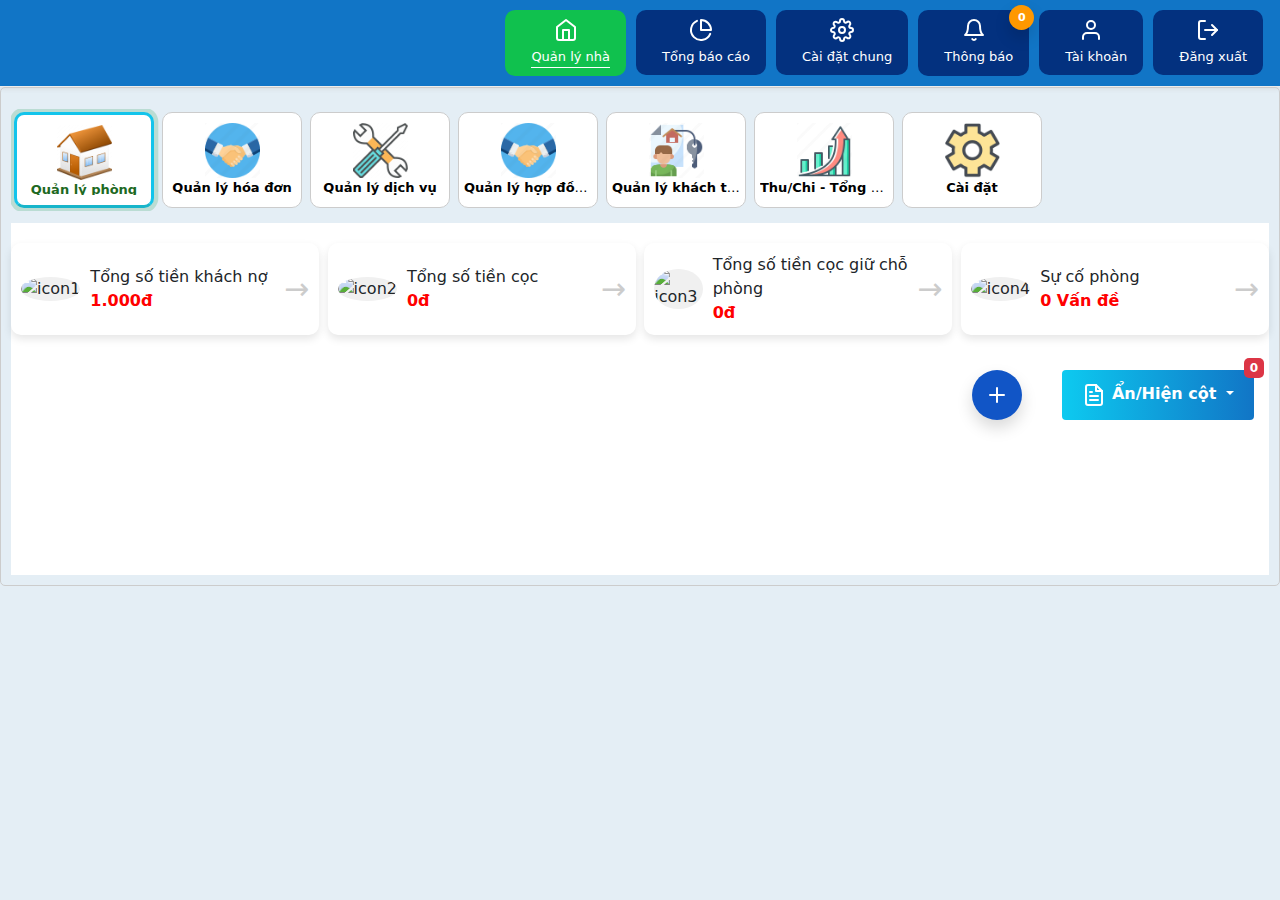
==== src/html/index.html @ 8d10f672 "Commit đầu tiên" ====
<!DOCTYPE html>
<html lang="vi" prefix="og: http://ogp.me/ns# fb: http://ogp.me/ns/fb#">

<head>
    <meta charset="utf-8">
    <meta name="geo.region" content="vi">
    <meta name="language" content="vi">
    <meta name="viewport" content="width=device-width, initial-scale=1">

    <title>IT MOTEL - Quản lý phòng trọ</title>
    <meta name="keywords"
        content="Phần mềm nhà trọ, phần mềm phòng trọ, phần mềm quản lý nhà trọ, phần mềm quản lý nhà trọ, quản lý nhà trọ, quản lý trọ, quản lý phòng trọ">
    <meta name="description"
        content="Phần mềm quản lý nhà  trọ trên điện thoại, máy tính, máy tính bảng, iPad hỗ trợ chủ nhà quản lý nhà trọ, phòng trọ, ký túc xá  dễ dàng và tiện lợi mọi lúc mọi nơi, tiết kiệm thời gian và công sức">

    <meta name="robots" content="noindex, nofollow" />
    <meta name="googlebot" content="noindex, nofollow">
    <meta name="csrf-token" content="bk10DWcJwXC3QxRwzbHMMKJC6b4cPlEzMPXAQK73">

    <!-- <meta name="author" content="LOZIDO - Quản lý nhà cho thuê">
    <meta name="copyright" content="LOZIDO - Quản lý nhà cho thuê - Platform Quan ly nha tro, phong tro"> -->
    <meta name="abstract" content="Phần mềm quản lý nhà trọ, phòng trọ, ký túc xá, chung cư tốt nhất hiện nay">



    <!-- <script src="jquery.min.js"></script>
    <script src="jquery-ui-1.8.13.min.js"></script> -->
    <script src="../js/feather.min.js"></script>
    <!-- <script src="sweetalert2@11"></script>
    <script src="popper.min.js"></script>
    <script src="bootstrap.min.js"></script> -->
    <link href="https://unpkg.com/tabulator-tables@6.3.0/dist/css/tabulator.min.css" rel="stylesheet">
    <script type="text/javascript" src="https://unpkg.com/tabulator-tables@6.3.0/dist/js/tabulator.min.js"></script>
    <link rel="stylesheet" href="https://cdnjs.cloudflare.com/ajax/libs/font-awesome/5.15.4/css/all.min.css">
    <!-- cài đặt token CSRF cho các yêu cầu AJAX-->
    <!-- <script type="text/javascript">
        $.ajaxSetup({
            headers: {
                'X-CSRF-TOKEN': $('meta[name="csrf-token"]').attr('content')
            }
        });
        var __current_block = JSON.parse(JSON.stringify({ "id": 6863, "name": "HH", "name_full": "Nh\u00e0 tr\u1ecd HH", "user_id": 8100, "category": 0, "category_name": "Nh\u00e0 tr\u1ecd", "category_name_short": "Nh\u00e0 tr\u1ecd", "room_type": "room", "room_type_name": "ph\u00f2ng", "type": "floor", "room_total": 5, "count_floor": 1, "area": 15, "room_amount": 1300000, "ele_amount": 0, "water_amount": 0, "price_items_cache": [{ "id": 22609, "name": "Ti\u1ec1n \u0111i\u1ec7n", "type": "constant", "unit": "kwh", "price": 1700, "rooms": [{ "id": 99491, "name": "Ph\u00f2ng 1", "sort": null, "value": 99491, "status": "is_empty", "group_id": null, "priority": null, "circle_day": null, "room_amount": null, "status_text": "\u0110ang tr\u1ed1ng", "circle_month": null, "active_status": "pending_create_bill", "priority_text": "Kh\u00f4ng x\u00e1c \u0111\u1ecbnh", "customer_count": null, "active_status_text": "Ch\u1edd k\u1ef3 thu t\u1edbi" }, { "id": 99492, "name": "Ph\u00f2ng 2", "sort": null, "value": 99492, "status": "is_empty", "group_id": null, "priority": null, "circle_day": null, "room_amount": null, "status_text": "\u0110ang tr\u1ed1ng", "circle_month": null, "active_status": "pending_create_bill", "priority_text": "Kh\u00f4ng x\u00e1c \u0111\u1ecbnh", "customer_count": null, "active_status_text": "Ch\u1edd k\u1ef3 thu t\u1edbi" }, { "id": 99493, "name": "Ph\u00f2ng 3", "sort": null, "value": 99493, "status": "is_empty", "group_id": null, "priority": null, "circle_day": null, "room_amount": null, "status_text": "\u0110ang tr\u1ed1ng", "circle_month": null, "active_status": "pending_create_bill", "priority_text": "Kh\u00f4ng x\u00e1c \u0111\u1ecbnh", "customer_count": null, "active_status_text": "Ch\u1edd k\u1ef3 thu t\u1edbi" }, { "id": 99494, "name": "Ph\u00f2ng 4", "sort": null, "value": 99494, "status": "is_empty", "group_id": null, "priority": null, "circle_day": null, "room_amount": null, "status_text": "\u0110ang tr\u1ed1ng", "circle_month": null, "active_status": "pending_create_bill", "priority_text": "Kh\u00f4ng x\u00e1c \u0111\u1ecbnh", "customer_count": null, "active_status_text": "Ch\u1edd k\u1ef3 thu t\u1edbi" }, { "id": 99495, "name": "Ph\u00f2ng 5", "sort": null, "value": 99495, "status": "is_empty", "group_id": null, "priority": null, "circle_day": null, "room_amount": null, "status_text": "\u0110ang tr\u1ed1ng", "circle_month": null, "active_status": "pending_create_bill", "priority_text": "Kh\u00f4ng x\u00e1c \u0111\u1ecbnh", "customer_count": null, "active_status_text": "Ch\u1edd k\u1ef3 thu t\u1edbi" }], "value": null, "frames": [], "status": "is_active", "history": null, "user_id": 8100, "block_id": 6863, "category": "ele", "type_text": "Theo gi\u00e1 tr\u1ecb c\u1ed1 \u0111\u1ecbnh", "unit_text": "KWh", "is_default": 1, "status_text": "\u0110ang s\u1eed d\u1ee5ng", "subtraction": 1 }, { "id": 22610, "name": "Ti\u1ec1n n\u01b0\u1edbc", "type": "constant", "unit": "khoi", "price": 18000, "rooms": [{ "id": 99491, "name": "Ph\u00f2ng 1", "sort": null, "value": 99491, "status": "is_empty", "group_id": null, "priority": null, "circle_day": null, "room_amount": null, "status_text": "\u0110ang tr\u1ed1ng", "circle_month": null, "active_status": "pending_create_bill", "priority_text": "Kh\u00f4ng x\u00e1c \u0111\u1ecbnh", "customer_count": null, "active_status_text": "Ch\u1edd k\u1ef3 thu t\u1edbi" }, { "id": 99492, "name": "Ph\u00f2ng 2", "sort": null, "value": 99492, "status": "is_empty", "group_id": null, "priority": null, "circle_day": null, "room_amount": null, "status_text": "\u0110ang tr\u1ed1ng", "circle_month": null, "active_status": "pending_create_bill", "priority_text": "Kh\u00f4ng x\u00e1c \u0111\u1ecbnh", "customer_count": null, "active_status_text": "Ch\u1edd k\u1ef3 thu t\u1edbi" }, { "id": 99493, "name": "Ph\u00f2ng 3", "sort": null, "value": 99493, "status": "is_empty", "group_id": null, "priority": null, "circle_day": null, "room_amount": null, "status_text": "\u0110ang tr\u1ed1ng", "circle_month": null, "active_status": "pending_create_bill", "priority_text": "Kh\u00f4ng x\u00e1c \u0111\u1ecbnh", "customer_count": null, "active_status_text": "Ch\u1edd k\u1ef3 thu t\u1edbi" }, { "id": 99494, "name": "Ph\u00f2ng 4", "sort": null, "value": 99494, "status": "is_empty", "group_id": null, "priority": null, "circle_day": null, "room_amount": null, "status_text": "\u0110ang tr\u1ed1ng", "circle_month": null, "active_status": "pending_create_bill", "priority_text": "Kh\u00f4ng x\u00e1c \u0111\u1ecbnh", "customer_count": null, "active_status_text": "Ch\u1edd k\u1ef3 thu t\u1edbi" }, { "id": 99495, "name": "Ph\u00f2ng 5", "sort": null, "value": 99495, "status": "is_empty", "group_id": null, "priority": null, "circle_day": null, "room_amount": null, "status_text": "\u0110ang tr\u1ed1ng", "circle_month": null, "active_status": "pending_create_bill", "priority_text": "Kh\u00f4ng x\u00e1c \u0111\u1ecbnh", "customer_count": null, "active_status_text": "Ch\u1edd k\u1ef3 thu t\u1edbi" }], "value": null, "frames": [], "status": "is_active", "history": null, "user_id": 8100, "block_id": 6863, "category": "water", "type_text": "Theo gi\u00e1 tr\u1ecb c\u1ed1 \u0111\u1ecbnh", "unit_text": "Kh\u1ed1i", "is_default": 1, "status_text": "\u0110ang s\u1eed d\u1ee5ng", "subtraction": 1 }], "circle_order": 1, "deadline_bill": 30, "bill_setting": { "note": { "content": null }, "enable_qr": 1, "payment_default": "cash", "show_circle_day": 0, "single_send_zalo": 0, "template_bill_zalo": 1, "enable_rounding_money": 1, "extract_receipt_expense": 0 }, "app_renter_setting": { "allow_update_car": 1, "default_password": 123456789, "allow_close_clock": 0, "auto_create_account": 0, "allow_ticket_contract": 1, "allow_update_customer": 1 }, "room_group": [{ "id": 1, "name": "T\u1ea7ng tr\u1ec7t", "index": 0, "label": "T\u1ea7ng tr\u1ec7t", "value": 1 }], "max_member": 1, "open_door": null, "close_door": null, "rule": null, "extension": null, "data_log": { "menu_label": { "pay_bill": 0, "room_list": "0\/5", "new_session": 5, "deposit_request": 5, "terminate_contract": 0 } }, "setting": { "car_function": 1, "post_function": 1, "agent_function": 1, "asset_function": 1, "price_item_ele": 3, "price_item_wifi": 0, "price_item_trash": 0, "price_item_water": 3, "task_job_function": 1, "send_sms_when_create_bill": 1, "contract_document_function": 0 }, "province_id": 79, "district_id": 762, "ward_id": 27097, "address_component": { "address": "123 nguy\u1ec5n duy trinh, B\u00ecnh Tr\u01b0ng \u0110\u00f4ng, Th\u00e0nh Ph\u1ed1 Th\u1ee7 \u0110\u1ee9c, Th\u00e0nh ph\u1ed1 H\u1ed3 Ch\u00ed Minh", "ward_id": "27097", "position": { "latitude": "10.7829132", "longitude": "106.6961898" }, "district_id": "762", "province_id": "79", "address_detail": "123 nguy\u1ec5n duy trinh" }, "address": "123 nguy\u1ec5n duy trinh, B\u00ecnh Tr\u01b0ng \u0110\u00f4ng, Th\u00e0nh Ph\u1ed1 Th\u1ee7 \u0110\u1ee9c, Th\u00e0nh ph\u1ed1 H\u1ed3 Ch\u00ed Minh", "latitude": 10.7829132, "longitude": 106.6961898, "auto_create_room": 1, "post_ids": [] }));

        var __permission_block = JSON.parse(JSON.stringify(null));

        let user = JSON.parse(JSON.stringify({ "staff": false, "free": false, "trial": true, "fee": false }));

    </script> -->
    <!--chứa thông tin người dùng hiện tại-->
    <!--liên kết với các tệp css-->
    <!--href: đường dẫn tới tệp CSS; rel: xác định mối quan hệ giữa tài liệu hiện tại và tệp lk-->
    <!--crossorigin: chỉ định chính xác chia sẻ tài nguyên giữa các nguồn gốc-->
    <link href="../css/bootstrap.min.css" rel="stylesheet" crossorigin="anonymous">
    <link href="../css/common.css" rel="stylesheet">
    <link href="../css/block.css" rel="stylesheet">
    <link href="../css/room-management.css" rel="stylesheet">

</head>

<body>
    <!--loading-->

    <!--Header-->

    <header>
        <div class="header-sticky">
            <nav class="navbar navbar-expand-lg navbar-light">
                <div class="container-fluid">
                    <button class="navbar-toggler" type="button" data-bs-toggle="collapse"
                        data-bs-target="#lozido-main-menu" aria-controls="lozido-main-menu" aria-expanded="false"
                        aria-label="Toggle navigation">
                        <span class="navbar-toggler-icon"> </span>
                    </button>
                    <nav class="collapse navbar-collapse lozido-main-menu">
                        <ul class="navbar-nav main-menu-left  me-auto mb-2 mb-lg-0">
                        </ul>

                        <ul class="topbar-items main-menu-right navbar-nav">
                            <li class="nav-item menu-item active">
                                <a href=index.html class="nav-link ">
                                    <i data-feather="home"></i>
                                    <span style="margin-top: 5px" class="text">Quản lý nhà</span>
                                </a>
                            </li>
                            <li class="nav-item menu-item ">
                                <a href="./tong-bao-cao.html" class="nav-link ">
                                    <i data-feather="pie-chart"></i>
                                    <span style="margin-top: 5px" class="text">Tổng báo cáo</span>
                                </a>

                            </li>

                            <li class="nav-item menu-item ">
                                <a href="./cai-dat-chung.html" class="nav-link ">
                                    <i data-feather="settings"></i>
                                    <span style="margin-top: 5px" class="text">Cài đặt chung</span>
                                </a>
                            </li>

                            <li class="nav-item btn-group menu-item ">
                                <a href="javascript:;" class="nav-link" data-bs-toggle="dropdown" aria-expanded="false">
                                    <span class="count-notification badge">0</span>
                                    <i data-feather="bell"></i>
                                    <span style="margin-top: 5px" class="text">Thông báo</span>
                                </a>
                                <ul class="dropdown-menu notication-dropdown dropdown-menu-lg-end">
                                    <div class="text-center" style="padding: 20px">
                                        <img style="margin: auto" src="loading.jpg" alt="Đang tải..." width="50px" />
                                        <div>
                                            <i class="loading_text" style="font-size: 13px; margin-top: -10px;">Đang tải
                                                thông báo...</i>
                                        </div>
                                    </div>
                                </ul>
                            </li>

                            <li class="nav-item menu-item ">
                                <a href="./tai-khoan.html" class="nav-link ">
                                    <i data-feather="user"></i>
                                    <span style="margin-top: 5px" class="text">Tài khoản</span>
                                </a>
                            </li>
                            <li class="nav-item menu-item ">
                                <a href="/dang-xuat" class="nav-link ">
                                    <i data-feather="log-out"></i>
                                    <span style="margin-top: 5px" class="text">Đăng xuất</span>
                                </a>
                            </li>
                        </ul>
                    </nav>
                </div>
            </nav>
        </div>

    </header>

    <!--endHeader-->

    <div class="scrollable">
        <!--thanh ba-->
        <div style="min-height: 125px;display: flex;padding: 0px 10px 0px 0px;">
            <!--Thanh ba chính-->
            <div class="col-md-10" style="align-items: center; justify-content: space-between; display: flex;">
                <div class=" scrollable-content-container"
                    style="position: relative; align-items: center; justify-content: space-between; display: flex;overflow: hidden;">
                    <!-- <div style="display: flex; flex-wrap: nowrap; overflow-x: auto; position: relative;"
                        class="scrollable-content"> -->
                    <a href="index.html" class="item-menu active">
                        <div class="icon text-center">
                            <img width=55px src = "../assets/images/QL_Phong.png" />
                        </div>
                        <div class="key">
                            <span class="title"><b>Quản lý phòng</b></span>
                        </div>
                    </a>
                    <a href="./lap-phieu-thu.html" class="item-menu">
                        <div class="icon text-center">
                            <img width=55px src="../assets/images/QL_HD.webp" />
                        </div>
                        <div class="key">
                            <span class="title"><b>Quản lý hóa đơn</b></span>
                        </div>
                    </a>
                    <a href="./quan-ly-dich-vu.html" class="item-menu">
                        <div class="icon text-center">
                            <img width=55px src="../assets/images/QL_DV.webp" />
                        </div>
                        <div class="key">
                            <span class="title"><b>Quản lý dịch vụ</b></span>
                        </div>
                    </a>
                    <!-- <a href="./quan-ly-tai-san.html" class="item-menu">
                            <div class="icon text-center">
                                <img width=55px src="QL_TS.webp" />
                            </div>
                            <div class="key">
                                <span class="title"><b>Quản lý tài sản</b></span>
                            </div>
                        </a> -->
                    <a href="./quan-ly-hop-dong.html" class="item-menu">
                        <div class="icon text-center">
                            <img width=55px src="../assets/images/QL_HD.webp" />
                        </div>
                        <div class="key">
                            <span class="title"><b>Quản lý hợp đồng</b></span>
                        </div>
                    </a>
                    <a href="./quan-ly-khach-thue.html" class="item-menu">
                        <div class="icon text-center">
                            <img width=55px src="../assets/images/QL_KT.webp" />
                        </div>
                        <div class="key">
                            <span class="title"><b>Quản lý khách thuê</b></span>
                        </div>
                    </a>
                    <a href="./quan-ly-thu-chi.html" class="item-menu">
                        <div class="icon text-center">
                            <img width=55px src="../assets/images/QL_TC.webp" />
                        </div>
                        <div class="key">
                            <span class="title"><b>Thu/Chi - Tổng kết</b></span>
                        </div>
                    </a>
                    <a href="./cai-dat.html" class="item-menu">
                        <div class="icon text-center">
                            <img width=55px src="../assets/images/CD.webp" />
                        </div>
                        <div class="key">
                            <span class="title"><b>Cài đặt</b></span>
                        </div>
                    </a>
                </div>
            </div>
        </div>

        <div class="main-content">
            <div class="info-items">
                <div class="info-item">
                    <div class="icon-bottom"><img src="https://img.icons8.com/?size=100&id=2Sa1k4ZpFptq&format=png"
                            alt="icon1"></div>
                    <div class="text">
                        <p>Tổng số tiền khách nợ</p>
                        <p class="amount">1.000đ</p>
                    </div>
                    <div class="arrow">&rarr;</div>
                </div>

                <div class="info-item">
                    <div class="icon-bottom"><img src="https://img.icons8.com/?size=100&id=lxOi5Rk3GnMh&format=png"
                            alt="icon2"></div>
                    <div class="text">
                        <p>Tổng số tiền cọc</p>
                        <p class="amount">0đ</p>
                    </div>
                    <div class="arrow">&rarr;</div>
                </div>

                <div class="info-item">
                    <div class="icon-bottom"><img src="https://img.icons8.com/?size=100&id=VLkxUf20RHGE&format=png"
                            alt="icon3"></div>
                    <div class="text">
                        <p>Tổng số tiền cọc giữ chỗ phòng</p>
                        <p class="amount">0đ</p>
                    </div>
                    <div class="arrow">&rarr;</div>
                </div>

                <div class="info-item">
                    <div class="icon-bottom"><img src="https://img.icons8.com/?size=48&id=yjYAciFYtvzW&format=png"
                            alt="icon4"></div>
                    <div class="text">
                        <p>Sự cố phòng</p>
                        <p class="amount">0 Vấn đề</p>
                    </div>
                    <div class="arrow">&rarr;</div>
                </div>
            </div>

            <!--thanh nút và form thêm-->
            <div class="button-bar">
                <button id="openFormBtn" class="add-round">
                    <span data-bs-toggle="tooltip" data-bs-placement="left" title="Thêm phòng">
                        <i data-feather="plus"> </i>
                    </span>
                </button>
                <!-- Lớp phủ mờ -->
                <div id="overlay" class="overlay" onclick="closeForm()"></div>
                <div id="addRoomForm" class="form-popup">
                    <form class="form-container">
                        <span class="close-btn" onclick="closeForm()">&times;</span>
                        <h3>Thêm phòng</h3>

                        <!--Thông tin phòng-->
                        <label for="roomName">Tên phòng</label>
                        <input type="text" id="roomName" required>

                        <label for="floor">Tầng/dãy </label>
                        <select id="floor" required>
                            <option value="Tầng trệt">Tầng trệt</option>
                            <option value="Tầng một">Tầng một</option>
                        </select>

                        <label for="area">Diện tích</label>
                        <input type="number" id="area" required>

                        <label for="rentPrice">Gía thuê (đ)</label>
                        <input type="number" id="rentPrice" required>

                        <label for="roomType">Loại phòng</label>
                        <select id="roomType">
                            <option value="Phòng đơn">Phòng đơn</option>
                            <option value="Phòng đôi">Phòng đôi</option>
                            <option value="Phòng gia đình">Phòng gia đình</option>
                        </select>

                        <label for="desc">Mô tả</label>
                        <input type="text" id="des">

                        <button type="button" onclick="addRoom()">Thêm phòng</button>
                    </form>
                </div>
                <!--nút lọc-->
                <div class="d-flex" style="margin-left: 40px;">
                    <div class="dropdown">
                        <button style="height: 100%" class="btn btn-primary dropdown-toggle" type="button"
                            id="dropdownMenuButton" data-bs-toggle="dropdown" aria-expanded="false">
                            <i data-feather="file-text"> </i>
                            Ẩn/Hiện cột
                            <span id="count_exclude_column"
                                style="position: absolute;top: -12px;right: -10px;background-color: #dc3545;font-size: 12px;width: 20px;height: 20px;display: flex;align-items: center;justify-content: center;border-radius: 5px;color: #fff;">0</span>
                        </button>
                        <ul class="dropdown-menu" aria-labelledby="dropdownMenuButton" id="list-show-column">
                            <li>
                                <label class="dropdown-item">
                                    <input type="checkbox" checked class="form-check-input" name="group_id"
                                        value="group_id"> Tầng/ dãy
                                </label>
                            </li>
                            <li>
                                <label class="dropdown-item">
                                    <input type="checkbox" checked class="form-check-input"
                                        name="deposit_contract_amount" value="deposit_contract_amount"> Tiền cọc
                                </label>
                            </li>
                            <li>
                                <label class="dropdown-item">
                                    <input type="checkbox" checked class="form-check-input" name="debt_amount"
                                        value="debt_amount"> Tiền nợ
                                </label>
                            </li>
                            <li>
                                <label class="dropdown-item">
                                    <input type="checkbox" checked class="form-check-input" name="customers"
                                        value="customers"> Số người ở
                                </label>
                            </li>
                            <li>
                                <label class="dropdown-item">
                                    <input type="checkbox" checked class="form-check-input" name="circle_day"
                                        value="circle_day"> Ngày thuê
                                </label>
                            </li>
                            <li>
                                <label class="dropdown-item">
                                    <input type="checkbox" checked class="form-check-input" name="circle_month"
                                        value="circle_month"> Chu kỳ thu tiền
                                </label>
                            </li>
                            <li>
                                <label class="dropdown-item">
                                    <input type="checkbox" checked class="form-check-input" name="date_join"
                                        value="date_join"> Ngày vào ở
                                </label>
                            </li>
                            <li>
                                <label class="dropdown-item">
                                    <input type="checkbox" checked class="form-check-input" name="date_terminate"
                                        value="date_terminate"> Thời hạn hợp đồng
                                </label>
                            </li>
                        </ul>
                    </div>
                </div>
            </div>
            <div id="room-table"></div>
        </div>
    </div>
    <script>feather.replace();</script>
    <script src="../js/roomManagement.js"></script>
</body>

</html>
---- src/css/common.css ----
.pages {
  margin-top: 0;
}

html {
  scroll-behavior: smooth;
}

body {
  background-color: #e4eef5;
  font-size: 14px
}
.scrollable {
  max-height: 100vh; /* Đặt chiều cao cho vùng cuộn */
  overflow-y: auto; /* Cho phép cuộn dọc */
  border: 1px solid #ccc; /* Đường viền cho vùng cuộn */
  border-radius: 5px; /* Bo tròn các góc */
  padding: 10px; /* Padding bên trong vùng cuộn */
  /* background-color: #f9f9f9; Màu nền cho vùng cuộn */
}

@media only screen and (max-width: 768px) {
  body p {
    font-size: 1.2rem;
  }
}

a {
  text-decoration: none;
  color: #000000;
}

a:hover {
  color: #3c9e47;
}

.card-feature {
  background-color: #fff;
  margin-top: 15px;
  border-radius: 10px;
  box-shadow: 0 0.5rem 1rem rgba(0, 0, 0, 0.15) !important;
}

.item-feature {
  width: 100%;
  padding: 10px;
  border-radius: 10px;
  border: 1px solid rgba(34, 36, 38, 0.15);
}

.header-item {
  display: flex;
  align-items: center;
  justify-content: space-between;
}

.title-item {
  position: relative;
  padding-left: 15px;
  margin-top: 20px;
  display: inline-grid;
}
.title-has-icon {
  display: flex;
  align-items: center;
  margin-top: 8px;
}
.title-has-icon .icon {
  width: 40px;
  height: 40px;
  border-radius: 40px;
  display: flex;
  justify-content: center;
  align-items: center;
  background-color: #e4f3e5;
}
.title-item-small {
  position: relative;
  padding-left: 8px;
  margin-top: 10px;
  display: inline-grid;
}

.title-has-icon .title-item-small {
  margin-top: 0;
  margin-left: 7px;
}

.title-item .des,
.title-item-small .des {
  font-size: 14px;
  font-weight: normal;
  color: #444444;
}

.title-item::before,
.title-item-small::before {
  border-left: 4px solid #3c9e47;
  border-radius: 10px;
  position: absolute;
  left: 0px;
  top: 5px;
  content: "";
  bottom: 5px;
}

.guide-container {
  background-color: #2962ff;
  color: #fff;
  border-radius: 5px;
  padding: 10px;
}

.label-feature {
  width: 100%;
  border-radius: 5px;
  background-color: #8bc34a26;
  padding: 10px;
  border: 1px solid #88c0464f;
  position: relative;
  margin-top: 10px;
  display: inline-grid;
  border-left: 5px solid #88c046a6;
}

.item-feature.active {
  background-color: #15a05c;
  color: #fff;
}

.text-flow {
  display: -webkit-box;
  -webkit-box-orient: vertical;
  -moz-box-orient: vertical;
  -ms-box-orient: vertical;
  box-orient: vertical;
  -webkit-line-clamp: 3;
  -moz-line-clamp: 3;
  -ms-line-clamp: 3;
  line-clamp: 3;
  overflow: hidden;
}

.modal-footer--sticky {
  position: sticky;
  bottom: 0;
  background-color: inherit;
  z-index: 1055;
  border-bottom-right-radius: calc(0.3rem - 1px);
  border-bottom-left-radius: calc(0.3rem - 1px);
}
.input-group .form-floating .form-control {
  border-top-right-radius: 0;
  border-bottom-right-radius: 0;
}

.form-switch {
  padding-left: 2.5em;
  align-items: center;
}

.form-switch .form-check-input {
  width: 3em;
  height: 1.5em;
  margin-right: 10px;
  align-self: center;
}

.form-floating > .form-control:required ~ label::after {
  position: absolute;
  content: "*";
  color: red;
  right: 3px;
  font-weight: bold;
}

.form-floating > .form-control:focus ~ label::after,
.form-floating > .form-control:not(:placeholder-shown) ~ label::after,
.form-floating > .form-select ~ label::after {
  transform: scale(1.25);
  opacity: 1;
}

.form-check-label {
  display: inherit;
  flex: 1;
}

.form-check-label:first-letter {
  text-transform: capitalize;
}

.form-check-input {
  width: 1.3em;
  height: 1.3em;
  margin-right: 10px;
}

.form-check-input.is-valid ~ .form-check-label,
.was-validated .form-check-input:valid ~ .form-check-label {
  color: inherit;
}

.modal-content {
  border: 0;
}

.form-floating > label {
  color: #71767a;
}

/* Button */
.btn.btn-primary {
  border: 0px solid #1175c6;
  padding: 7px 20px;
  font-weight: bold;
  background-color: #1175c6;
  color: white;
  background-image: linear-gradient(to right, #0dcaf0, #1175c6);
  position: relative;
}

.btn-white {
  font-weight: bold;
  background-color: #fff;
  color: #000;
  border: 1px solid #ebeced;
  padding: 7px 20px;
}

.btn-round {
  width: 50px;
  height: 50px;
  cursor: pointer;
  border-radius: 100%;
  background-color: #eee;
  align-items: center;
  display: inherit;
  text-align: center;
  justify-content: center;
  margin-right: 10px;
  color: #000;
  align-items: center;
  display: flex;
  text-align: center;
  justify-content: center;
}

.btn-delete {
  background-color: #ee3a4e;
  color: #fff;
}

.add-round {
  background-color: #1155c6;
  width: 50px;
  border: 0;
  height: 50px;
  border-radius: 25px;
  display: flex;
  text-align: center;
  align-items: center;
  justify-content: center;
  color: #fff;
  box-shadow: 0 0.5rem 1rem rgba(0, 0, 0, 0.15) !important;
  cursor: pointer;
}

.loz-alert {
  display: flex;
  border: 1px solid #4caf50;
  border-radius: 5px;
}

.loz-alert.info {
  border: 1px solid #4caf50;
  background-color: #efffef;
}

.loz-alert.warning {
  border-color: #ed6003;
  background-color: #fff7f7;
}

.loz-alert .icon {
  margin-right: 10px;
  padding: 10px;
}

.loz-alert .des {
  padding: 10px;
}

.loz-alert.info .icon {
  background-color: #4caf50;
  color: #fff;
}

.loz-alert.warning .icon {
  background-color: #ed6003;
  color: #fff;
}

.input-group .form-floating {
  position: relative;
  flex: 1 1 auto;
  width: 1%;
  min-width: 0;
}

.image-upload-simple.avatar {
  width: 120px;
  height: 120px !important;
  display: inline-block;
  border: 2px solid #78c043;
  border-radius: 7px;
}

/* Image upload */
.image-upload-simple .container-upload {
  width: 100%;
  min-height: 100px;
  height: 100%;
  background-color: #eee;
  border-radius: 5px;
  justify-content: center;
  align-items: center;
  display: flex;
  position: relative;
  padding: 10px;
}

.image-upload-simple.avatar .container-upload {
  padding: 0px;
  overflow: hidden;
}

.image-upload-simple .image {
  border-radius: 5px;
  position: relative;
  overflow: hidden;
  width: 100%;
  height: 100%;
}

.image-upload-simple .container-item-images {
  display: flex;
  justify-content: center;
  flex-wrap: wrap;
}

.image-upload-simple .image.image-ele-item {
  overflow: hidden;
  width: 100px;
  height: 100px;
  display: flex;
  justify-content: center;
  align-items: center;
  border: 1px solid #009688;
  margin: 3px;
  background-color: #fff;
}

.image-upload-simple .icon-label {
  position: absolute;
  right: 5px;
  bottom: 5px;
  width: 40px;
  height: 40px;
  display: flex;
  align-items: center;
  justify-content: center;
  background-color: #3e9e45;
  color: #fff;
  border-radius: 100%;
}

.image-upload-simple .icon-add-label {
  width: 40px;
  height: 40px;
  display: flex;
  align-items: center;
  justify-content: center;
  background-color: #3e9e45;
  color: #fff;
  border-radius: 100%;
  cursor: pointer;
}

.image-upload-simple .icon-remove-label {
  position: absolute;
  right: 5px;
  top: 5px;
  width: 25px;
  height: 25px;
  display: flex;
  align-items: center;
  justify-content: center;
  background-color: #f44336;
  color: #fff;
  border-radius: 100%;
}

.image-upload-simple .icon-download-label {
  position: absolute;
  right: 70px;
  top: 5px;
  width: 25px;
  height: 25px;
  display: flex;
  align-items: center;
  justify-content: center;
  background-color: dodgerblue;
  color: #fff;
  border-radius: 100%;
}

.image-upload-simple .icon-upload {
  width: 45px;
  height: 45px;
  background-color: #ccc;
  border-radius: 100%;
  display: flex;
  justify-content: center;
  align-items: center;
}

.image-upload-simple .loading-image {
  position: absolute;
  left: 0;
  top: 0;
  background-color: #00000061;
  width: 100%;
  height: 100%;
  color: #fff;
  border-radius: 5px;
  text-align: center;
  align-items: center;
  justify-content: center;
  display: none;
}

.image-upload-simple .placeholder {
  display: grid;
}

.image-upload-simple.has_image .placeholder {
  display: none !important;
}

/* Menu */
.sticky-outer .header-sticky,
.sticky-outer .sticky-scroll.show-menu {
  -webkit-animation: header_sticky 0.7s ease-in-out;
  animation: header_sticky 0.7s ease-in-out;
  box-shadow: 0px 0 20px -1px rgba(0, 0, 0, 0.1);
  -ms-box-shadow: 0px 0 20px -1px rgba(0, 0, 0, 0.1);
  -moz-box-shadow: 0px 0 20px -1px rgba(0, 0, 0, 0.1);
  -o-box-shadow: 0px 0 20px -1px rgba(0, 0, 0, 0.1);
  -webkit-box-shadow: 0px 0 20px -1px rgba(0, 0, 0, 0.1);
}

.header-sticky {
  background-color: #3c9e47;
  width: 100%;
  z-index: 10;
  border-bottom: 1px solid #ececec;
  top: -150px;
  transition: all 0.4s linear;
  box-shadow: 0 1px 5px rgb(190 190 190 / 46%);
  -webkit-box-shadow: 0 1px 5px rgb(190 190 190 / 46%);
}

.header-sticky.fixed {
  position: fixed;
  top: 0;
}

.lozido-main-menu ul li .badge {
  font-size: 11px;
  color: #fff;
  text-transform: uppercase;
  background: #ff9800;
  font-weight: bold;
  vertical-align: middle;
  animation-name: pulse;
  animation-duration: 1s;
  animation-fill-mode: both;
  animation-iteration-count: infinite;
  position: absolute;
  right: -5px;
  top: -5px;
  border-radius: 100%;
  width: 25px;
  height: 25px;
  text-align: center;
  justify-content: center;
  align-items: center;
  display: flex;
  box-shadow: 0 0.5rem 1rem rgb(0 0 0 / 15%) !important;
}

.notication-dropdown {
  width: 500px;
  max-height: 500px;
  padding: 10px 10px 0 10px;
  box-shadow: 0 0.5rem 1rem rgb(0 0 0 / 15%) !important;
  border: 0px;
  overflow-y: scroll;
}

li.item-notication {
  padding: 10px;
}

li.item-notication:not(:last-child) {
  border-bottom: 1px solid #eee;
}

li.item-notication .icon {
  position: relative;
  width: 50px;
  height: 50px;
  display: flex;
  align-items: center;
  justify-content: center;
  background-color: #eee;
  border-radius: 50%;
  line-height: 100%;
}

li.item-notication .icon.not-read::before {
  content: "";
  position: absolute;
  right: 0px;
  top: 0px;
  width: 15px;
  height: 15px;
  background-color: #15a05c;
  border: 2px solid #fff;
  border-radius: 50%;
}

li.item-notication .content {
  margin-left: 10px;
  flex: 1;
}

li.item-notication .content .des p {
  color: #333;
}

li.item-notication .time {
  color: #666;
  font-size: 12px;
}

.main-logo {
  margin: -20px 0px;
}

.main-menu-left.navbar-nav a.nav-link {
  color: #ffffff;
  font-weight: bold;
  text-align: center;
  -webkit-box-align: center;
  align-items: center;
  -webkit-box-pack: center;
  justify-content: center;
  border-radius: 10px;
  position: relative;
}

.main-menu-right.navbar-nav a.nav-link {
  color: #ffffff;
  display: flex;
  flex-direction: column;
  -webkit-box-align: center;
  align-items: center;
  background-color: #03317f;
  border-radius: 10px;
  margin: 10px 5px;
  position: relative;
  font-size: 13px;
}

.menu-item.active a.nav-link,
.menu-item a.nav-link:hover {
  background-color: #10c14e !important;
  color: #fff !important;
}

.menu-item.active a.nav-link span,
.menu-item a.nav-link:hover span {
  border-bottom: 1px solid #fff;
}

.lozido-main-menu .nav-link:focus,
.lozido-main-menu .nav-link:hover {
  color: #fff !important;
}

@media (min-width: 1200px) {
  .navbar-expand-lg .navbar-nav .nav-link {
    padding-right: 1rem;
    padding-left: 1rem;
  }
}

nav.navbar-light {
  background-color: #1175c6;
  padding: 0;
}

div.navbar-brand {
  font-weight: bold;
  font-size: 40px;
}

.modal-header--sticky {
  position: sticky;
  top: 0;
  background-color: inherit;
  z-index: 1055;
  border-radius: 5px;
}

/* setting */
.setting-tabs {
  padding: 0;
  list-style: none;
  width: 100%;
  display: contents;
  height: 100vh;
}

.setting-tabs-horizontal {
  padding: 0;
  list-style: none;
  width: 100%;
  display: flex;
  border-bottom: 0.5px solid #ccc;
}

.setting-tabs .nav-item {
  margin-right: -1px;
}

.setting-tabs a.nav-link,
.setting-tabs-horizontal a.nav-link {
  font-weight: bold;
  color: #000;
  width: 100%;
  padding: 15px;
}

.setting-tabs a.nav-link:not(:nth-last-child()) {
  border-bottom: 1px solid #ccc;
}

.setting-tabs a.nav-link.active,
.setting-tabs-horizontal a.nav-link.active {
  background-color: #15a05c;
  color: #fff;
}

/* Table */
.header-table {
  position: sticky;
  top: 5px;
  z-index: 1;
  padding: 10px 10px;
  align-items: center;
  justify-content: space-between;
  border: 1px solid #ebeced;
  border-radius: 5px;
  background-color: #f9fafb;
  margin-top: 10px;
}

.header-table .icon {
  position: relative;
  margin-right: 20px;
  padding: 0px 10px;
  border-right: 1px solid #ebeced;
}

.header-table #filter-count {
  position: absolute;
  top: -15px;
  right: -10px;
  min-width: 20px;
  height: 20px;
  border-radius: 5px;
  color: #fff;
  background-color: #8bc34a;
  text-align: center;
  display: flex;
  align-items: center;
  justify-content: center;
  font-size: 11px;
  box-shadow: 0 0.5rem 1rem rgba(0, 0, 0, 0.15) !important;
}

.tabulator .badge {
  font-weight: normal !important;
}

.tabulator .tabulator-cell.move {
  cursor: move !important;
}

.tabulator .tabulator-cell.pointer {
  cursor: pointer !important;
}

.tabulator
  .tabulator-header
  .tabulator-col-group
  > .tabulator-col-content
  .tabulator-col-title {
  white-space: nowrap !important;
  overflow: hidden;
  text-overflow: ellipsis;
}

.table_bills.tabulator
  .tabulator-header
  .tabulator-col-group
  > .tabulator-col-content {
  min-height: 55px;
}

.table_bills.tabulator
  .tabulator-header
  .tabulator-col-group
  > .tabulator-col-content
  .tabulator-col-title {
  white-space: normal !important;
  line-height: 16px;
}

.tabulator
  .tabulator-header
  .tabulator-col-group
  > .tabulator-col-group-cols
  .tabulator-col-content
  .tabulator-col-title {
  font-size: 11px;
}

.tabulator-row .tabulator-cell.tabulator-row-handle .tabulator-row-handle-box {
  width: 20px;
  display: inline-block;
}

.tabulator .tabulator-header .tabulator-col .tabulator-col-content {
  padding: 10px 0px !important;
  text-align: center !important;
}

.tabulator-row .tabulator-cell.tabulator-frozen {
  background-color: #ebeeeb !important;
}

.tabulator-row .tabulator-frozen.tabulator-frozen-left {
  border-right: 2px solid #ddd !important;
  background-color: #fff;
}

.tabulator-row .tabulator-cell.tabulator-editing {
  border: 2px solid #1d68cd !important;
  border-radius: 3px;
  outline: none;
  padding: 0;
}
.tabulator-row .tabulator-cell.warning-text {
  color: #db2828 !important;
}

.tabulator-row .tabulator-cell.tabulator-validation-fail {
  border: 1px solid #db2828 !important;
  border-radius: 3px;
}

.tabulator .tabulator-header {
  font-weight: 600 !important;
}

.tabulator-row .tabulator-cell {
  white-space: initial !important;
  word-break: break-word !important;
}

.tabulator-row .tabulator-cell .badge {
  overflow: hidden;
  text-overflow: ellipsis;
  word-break: break-word !important;
  white-space: break-spaces !important;
}

.tabulator-menu {
  background: #fff;
  border-radius: 5px;
}

.tabulator-menu .tabulator-menu-item {
  padding: 10px 20px !important;
  border-bottom: 0.5px solid #ccc;
}

.tabulator-cell .edited {
  position: relative;
}

.tabulator-cell .edited::before {
  content: "";
  position: absolute;
  top: -4px;
  right: -2px;
  width: 12px;
  height: 12px;
  background-color: #15a05c;
  border: 2px solid #fff;
  border-radius: 100%;
}

.tabulator-row.tabulator-group {
  box-sizing: border-box;
  border: 0 !important;
  padding: 10px !important;
  background: #dfecf5 !important;
  font-weight: 700;
  min-width: 100%;
}

.tabulator-row .tabulator-frozen.tabulator-frozen-right {
  border-left: 2px solid #ddd;
  background-color: #fff;
}

.tabulator {
  overflow: visible !important;
}

.tabulator.fix-header .tabulator-header {
  position: sticky !important;
  top: 55px;
  z-index: 20;
}

.tabulator-cell.edit_enable {
  cursor: url(/images/edit_icon.svg) 20 20, auto;
}

.tabulator-cell.edit_enable:hover {
  text-decoration: underline !important;
}

.tabulator-cell.edit_disable {
  cursor: not-allowed;
}

.tabulator-cell.move {
  cursor: move;
}

.tabulator-cell.edit_enable:hover {
  background-color: #4caf5021;
}

.tabulator-cell.edit_disable:hover {
  background: #fff4e4 !important;
}

.tabulator-menu-item:has(> .close-menu-action) {
  background-color: #f9fafb;
}

.icon-menu-action {
  background-color: #fff;
  border: 1px solid #000;
  border-radius: 100%;
  cursor: pointer;
  width: 30px;
  height: 30px;
  display: flex;
  align-items: center;
  justify-content: center;
}

.tabulator-tableholder::-webkit-scrollbar {
  -webkit-appearance: none;
  height: 15px;
}

.tabulator-tableholder::-webkit-scrollbar-thumb {
  border-radius: 0px;
  background-color: rgba(0, 0, 0, 0.5);
  box-shadow: 0 0 1px rgb(255 255 255 / 50%);
}

.icon-first {
  background-color: #7dc242;
  border-radius: 100%;
  padding: 3px;
  text-align: center;
  cursor: pointer;
  width: 30px;
  height: 30px;
  color: #fff;
  margin: auto;
  position: relative;
}

.icon-note-on-list {
  position: absolute;
  top: -9px;
  right: -9px;
  background-color: #ffe8c6;
  border-radius: 100%;
  color: #000;
  padding: 3px;
  border: 0.5px solid #ff9800;
  width: 20px;
  height: 20px;
  align-items: center;
  display: flex;
  justify-content: center;
}

.dropdown:hover > .dropdown-menu,
.dropend:hover > .dropdown-menu {
  display: block !important;
}

#app_loading {
  padding: 100px 10px;
  position: fixed;
  left: 0;
  top: 0;
  width: 100%;
  height: 100%;
  display: none;
  align-items: center;
  justify-content: center;
  z-index: 9999;
}

#app_loading.show {
  display: flex;
}

#app_loading::before {
  content: "";
  position: fixed;
  left: 0;
  top: 0;
  width: 100%;
  height: 100%;
  background-color: #ffffffdb;
  z-index: -1;
}

#app_loading .inner-loading {
  display: inline-grid;
  width: 150px;
  height: 150px;
  background-color: #ffffff;
  border-radius: 100%;
  box-shadow: 0 0 0 40px rgb(76 175 80 / 6%);
  color: #000000;
  position: relative;
  padding: 15px;
  text-align: center;
}

#app_loading .inner-loading:before {
  content: "";
  position: absolute;
  top: -15px;
  left: -15px;
  width: 180px;
  height: 180px;
  border: 15px solid #61d57433;

  -webkit-transition: all 0.2s ease-in-out;
  -moz-transition: all 0.2s ease-in-out;
  -ms-transition: all 0.2s ease-in-out;
  -o-transition: all 0.2s ease-in-out;
  transition: all 0.2s ease-in-out;

  -webkit-transition: all 0.5s;
  -moz-transition: all 0.5s;
  -o-transition: all 0.5s;
  transition: all 0.5s;

  -webkit-border-radius: 100%;
  -moz-border-radius: 100%;
  border-radius: 100%;

  /*animation: pulse 1s ease-in;*/
  animation-name: pulse;
  animation-duration: 0.9s;
  animation-fill-mode: both;
  animation-iteration-count: infinite;
}

#app_loading .inner-loading::after {
  content: "";
  position: absolute;
  top: -5px;
  left: -5px;
  width: 160px;
  height: 160px;
  border: 5px solid #61d57438;

  -webkit-transition: all 0.2s ease-in-out;
  -moz-transition: all 0.2s ease-in-out;
  -ms-transition: all 0.2s ease-in-out;
  -o-transition: all 0.2s ease-in-out;
  transition: all 0.2s ease-in-out;

  -webkit-transition: all 0.5s;
  -moz-transition: all 0.5s;
  -o-transition: all 0.5s;
  transition: all 0.5s;

  -webkit-border-radius: 100%;
  -moz-border-radius: 100%;
  border-radius: 100%;

  /*animation: pulse 1s ease-in;*/
  animation-name: pulse;
  animation-duration: 1.2s;
  animation-fill-mode: both;
  animation-iteration-count: infinite;
}

.grecaptcha-badge {
  display: none !important;
}

/* Zalo */
.zalo-container {
  position: relative;
  width: 40px;
  height: 40px;
}

.zalo-container.fix {
  width: 40px;
  height: 40px;
  position: fixed;
  right: 30px;
  bottom: 30px;
  z-index: 10;
}

.zalo-container a {
  display: block;
}

.zalo-container span {
  display: -webkit-flex;
  display: -moz-flex;
  display: -ms-flex;
  display: -o-flex;
  display: flex;
  -ms-align-items: center;
  align-items: center;
  width: 40px;
  height: 40px;
  border-radius: 50%;
  background: #1182fc;
  position: relative;
}

@keyframes zoomIn_zalo {
  from {
    opacity: 0;
    transform: scale3d(0.3, 0.3, 0.3);
  }
  50% {
    opacity: 1;
  }
}

.zoomIn_zalo {
  animation-name: zoomIn_zalo;
}

.animated_zalo {
  animation-duration: 1s;
  animation-fill-mode: both;
}

.animated_zalo.infinite {
  animation-iteration-count: infinite;
}

.cmoz-alo-circle {
  width: 50px;
  height: 50px;
  top: -5px;
  right: -5px;
  position: absolute;
  background-color: transparent;
  -webkit-border-radius: 100%;
  -moz-border-radius: 100%;
  border-radius: 100%;
  border: 2px solid rgba(17, 130, 252, 0.8);
  opacity: 0.1;
  border-color: #1182fc;
  opacity: 0.5;
}

.cmoz-alo-circle-fill {
  width: 60px;
  height: 60px;
  top: -10px;
  position: absolute;
  -webkit-transition: all 0.2s ease-in-out;
  -moz-transition: all 0.2s ease-in-out;
  -ms-transition: all 0.2s ease-in-out;
  -o-transition: all 0.2s ease-in-out;
  transition: all 0.2s ease-in-out;
  -webkit-border-radius: 100%;
  -moz-border-radius: 100%;
  border-radius: 100%;
  border: 2px solid transparent;
  -webkit-transition: all 0.5s;
  -moz-transition: all 0.5s;
  -o-transition: all 0.5s;
  transition: all 0.5s;
  background-color: rgba(17, 130, 252, 0.45);
  opacity: 0.75;
  right: -10px;
}

@-webkit-keyframes pulse_zalo {
  from {
    -webkit-transform: scale3d(1, 1, 1);
    transform: scale3d(1, 1, 1);
  }

  50% {
    -webkit-transform: scale3d(1.05, 1.05, 1.05);
    transform: scale3d(1.05, 1.05, 1.05);
  }

  to {
    -webkit-transform: scale3d(1, 1, 1);
    transform: scale3d(1, 1, 1);
  }
}

@keyframes pulse_zalo {
  from {
    -webkit-transform: scale3d(1, 1, 1);
    transform: scale3d(1, 1, 1);
  }

  50% {
    -webkit-transform: scale3d(1.05, 1.05, 1.05);
    transform: scale3d(1.05, 1.05, 1.05);
  }

  to {
    -webkit-transform: scale3d(1, 1, 1);
    transform: scale3d(1, 1, 1);
  }
}

.pulse_zalo {
  -webkit-animation-name: pulse_zalo;
  animation-name: pulse_zalo;
}

/* Add Animation */
@keyframes animatetop {
  from {
    top: -300px;
    opacity: 0;
  }

  to {
    top: 0;
    opacity: 1;
  }
}

@-webkit-keyframes hvr-pulse {
  25% {
    -webkit-transform: scale(1.1);
    transform: scale(1.1);
  }

  75% {
    -webkit-transform: scale(0.9);
    transform: scale(0.9);
  }
}

@keyframes hvr-pulse {
  25% {
    -webkit-transform: scale(1.1);
    transform: scale(1.1);
  }

  75% {
    -webkit-transform: scale(0.9);
    transform: scale(0.9);
  }
}

@-webkit-keyframes pulse {
  0% {
    -webkit-transform: scale3d(1, 1, 1);
    transform: scale3d(1, 1, 1);
  }

  50% {
    -webkit-transform: scale3d(1.1, 1.1, 1.1);
    transform: scale3d(1.1, 1.1, 1.1);
  }

  to {
    -webkit-transform: scale3d(1, 1, 1);
    transform: scale3d(1, 1, 1);
  }
}

@keyframes pulse {
  from {
    -webkit-transform: scale3d(1, 1, 1);
    transform: scale3d(1, 1, 1);
  }

  50% {
    -webkit-transform: scale3d(1.1, 1.1, 1.1);
    transform: scale3d(1.1, 1.1, 1.1);
  }

  to {
    -webkit-transform: scale3d(1, 1, 1);
    transform: scale3d(1, 1, 1);
  }
}

@keyframes shadow-scale {
  from {
    -webkit-transform: scale3d(1, 1, 1);
    transform: scale3d(1, 1, 1);
  }

  50% {
    -webkit-transform: scale3d(1.1, 1.1, 1.1);
    transform: scale3d(1.1, 1.1, 1.1);
  }

  to {
    -webkit-transform: scale3d(1, 1, 1);
    transform: scale3d(1, 1, 1);
  }
}

.circle {
  background-color: #ccc;
  border-radius: 50%;
  height: var(--avatar-size);
  text-align: center;
  width: var(--avatar-size);
}

.initials {
  font-size: calc(var(--avatar-size) / 2); /* 50% of parent */
  line-height: 1;
  position: relative;
  top: calc(var(--avatar-size) / 4); /* 25% of parent */
}

.flatpickr-current-month {
  display: flex !important;
  justify-content: center !important;
  align-items: center !important;
}

.feather-size-16 {
  width: 16px;
  height: 16px;
}

.feather-size-18 {
  width: 18px;
  height: 18px;
}

.feather-size-20 {
  width: 20px;
  height: 20px;
}

.feather-size-22 {
  width: 22px;
  height: 22px;
}

.feather-size-28 {
  width: 28px;
  height: 28px;
}

.feather-size-32 {
  width: 32px;
  height: 32px;
}

/*bảng chung*/
.tabulator {
  background-color: #ffffff;
}
.tabulator-row .tabulator-cell {
  display: flex;
  justify-content: center;
  align-items: center;
  /* text-align: center;
  padding: 10px;
  color: #333333; */
}
.tabulator-cell {
  text-align: center; /* Căn giữa nội dung */
  padding: 10px;
  font-size: 14px;
  color: #333333; /* Màu chữ chính */
}
.tabulator .tabulator-row{
  display: flex;
  justify-content: center;
  align-items: center;
  border-bottom: 1px solid #d1d1d1; /* Đường viền giữa các hàng */
}
.tabulator-row:nth-child(odd){
  background-color: #fff7f7;
}
.tabulator-row:nth-child(even){
  background-color: #ffffff;
}
/* hiệu ứng hover */
.tabulator-row:hover {
  background-color: #e6f7ff;
}
.tabulator .tabulator-header .tabulator-col {
  background-color: rgb(28, 135, 201); /* Màu nền tiêu đề bảng */
  color: #ffffff; /* Màu chữ của tiêu đề */
  font-weight: bold;
  text-align: center;
  border-bottom: 1px solid #d1d1d1;
}
.tabulator-col .tabulator-arrow {
  display: none;
}
---- src/css/block.css ----
.current-block {
  flex-direction: row;
  border-radius: 10px;
  background-color: #fff;
  width: 100%;
  padding: 8px 10px;
  margin-left: 10px;
  justify-content: space-between;
  border: solid 5px #baddd7;
  cursor: pointer;
}
.icon-blocks {
  background-color: #1155cc;
  color: #fff;
  border-radius: 100%;
  position: relative;
  display: flex;
  width: 30px;
  height: 30px;
  align-items: center;
  justify-content: center;
}
.count-block {
  position: absolute;
  top: -15px;
  right: -7px;
  background-color: #f44336;
  border: 1px solid #fff;
  width: 20px;
  height: 20px;
  border-radius: 100%;
  text-align: center;
  font-size: 12px;
  box-shadow: 0 0.5rem 1rem rgb(0 0 0 / 15%) !important;
  display: flex;
  align-items: center;
  justify-content: center;
}

.header-table .form-check-inline {
  display: flex;
  margin-right: 0.5rem;
  align-items: center;
  border-radius: 5px;
  border: 0.5px solid #ccc;
  padding: 3px 7px 3px 1.9em;
  text-overflow: ellipsis;
  word-break: break-word !important;
  white-space: nowrap !important;
  background-color: #fff;
  font-size: 13px;
  position: relative;
}

.header-table .form-check-inline .form-check-input {
  margin-right: 5px;
  margin-top: 0 !important;
}

.header-table .form-check-inline:has(> .form-check-input:checked) {
  border: 0.5px solid #0d6efd;
}

span.count-filter {
  position: absolute;
  right: -5px;
  top: -10px;
  background-color: #000;
  border-radius: 5px;
  color: #fff;
  padding: 2px 5px;
  font-size: 11px;
  line-height: 100%;
}

span.count-filter.success {
  background-color: #3c9d46;
}
span.count-filter.error {
  background-color: #dc3545;
}
span.count-filter.warning {
  background-color: #fe8f00;
}
span.count-filter.disable {
  background-color: #5f6368;
}

#buttom-save-container {
  z-index: 1;
  text-align: center;
  background-color: #dfecf5;
  padding: 5px 15px;
  justify-content: center;
  align-items: center;
  font-weight: bold;
  width: 100%;
  transition: all 0.5s;
  display: none;
  position: fixed;
  left: 0;
  bottom: -60px;
  opacity: 1;
}

#buttom-save-container.stop {
  bottom: -60px;
  opacity: 0;
  display: none;
}

#buttom-save-container.show {
  bottom: 0;
  display: inherit;
}

#count-edit {
  font-weight: normal;
  font-size: 13px;
  color: #ffffff;
  background-color: #15a05c;
  width: 25px;
  height: 25px;
  display: inline-block;
  border-radius: 100%;
  text-align: center;
  align-self: center;
  line-height: 25px;
  margin: auto;
  box-shadow: 0 0.5rem 1rem rgb(0 0 0 / 15%) !important;
}

#buttom-save-container .btn {
  margin-top: 10px;
}

.item-report {
  background-color: #4caf5017;
  border-radius: 10px;
  padding: 10px;
  height: 100%;
  display: flex;
  flex-direction: column;
  justify-content: space-between;
  /*box-shadow: 0 .5rem 1rem rgba(0,0,0,.15)!important;*/
}

.item-report .value {
  justify-content: space-between;
  display: flex;
  flex-direction: row;
  margin-bottom: 10px;
  align-items: center;
}

.item-report .value svg.feather {
  border: 2px solid #15a05c;
  border-radius: 50px;
  padding: 10px;
  width: 40px;
  height: 40px;
}

.item-report .key {
  text-align: end;
}

.item-report .number {
  font-size: 24px;
}

.item-report .title-container {
  display: inline-grid;
  text-align: end;
}

.item-menu {
  border: 0.5px solid #ccc;
  border-radius: 10px;
  padding: 10px 5px;
  height: 96.5px;
  display: flex;
  flex-direction: column;
  justify-content: flex-end;
  background-color: #fff;
  margin: 3px;
  margin-right: 5px !important;
  width: 140px;
  text-align: center;
  flex: 1 0 auto;
}

a.item-menu.active,
a.item-menu:hover {
  border: 3px solid #13c4eb;
  border-bottom: 3px solid #17b5ca;
  color: #1d6922;
  text-decoration: underline;
  box-shadow: 0 0 0 0.27rem rgb(37 160 92 / 22%);
}

.item-menu .key {
  font-size: 13px;
  white-space: nowrap;
  width: 100%;
  overflow: hidden;
  text-overflow: ellipsis;
}

.price-items-checkout-layout .item {
  display: flex;
  justify-content: space-between;
  border: 1px solid #ced4da;
  padding: 10px;
  margin-bottom: 10px;
  border-radius: 5px;
  margin-top: 10px;
}

.price-items-checkout-layout .item .item-check-name {
  width: 60%;
}
.price-items-checkout-layout .item .item-value {
  width: 40%;
}

.price-items-checkout-layout label.input-group-text {
  min-width: 70px;
  font-size: 13px;
}

.task-item.d-flex {
  padding: 10px;
  border-radius: 5px;
  border: 1px solid #eee;
  margin-top: 10px;
}

.task-item .icon {
  width: 40px;
  height: 40px;
  border-radius: 100%;
  color: #fff;
  display: flex;
  align-items: center;
  justify-content: center;
  margin-right: 10px;
}

.task-item .icon.doing {
  background-color: #f44336;
}

.task-item .icon.done {
  background-color: #4caf50;
}

.task-item .data {
  border: 1px solid #eee;
  padding: 0 10px;
  border-radius: 5px;
  background-color: #fafafa;
}
.task-item .data .item {
  padding: 10px 0;
}
.task-item .data .item:not(:last-child) {
  border-bottom: 1px solid #eee;
}

.room-list .room-item .room-item-inner {
  border: 1px solid #eee;
  border-radius: 10px;
  padding: 10px;
  height: 100%;
}

.room-list .room-item.active .room-item-inner {
  border: 1px solid #7dc242;
}

.room-list .room-item .icon-room {
  background-color: #d7d7d7;
  border-radius: 100%;
  text-align: center;
  cursor: pointer;
  width: 40px;
  height: 40px;
  color: #fff;
  margin-right: 15px;
  display: flex;
  justify-content: center;
  align-items: center;
}

.room-list .room-item.active .icon-room {
  background-color: #7dc242;
}

.asset-checkout-layout .item {
  display: flex;
  justify-content: space-between;
  border: 1px solid #ced4da;
  padding: 10px;
  margin-bottom: 10px;
  border-radius: 5px;
  margin-top: 10px;
}

.asset-checkout-layout .item .item-check-name {
  width: 60%;
}
.asset-checkout-layout .item .item-value {
  width: 40%;
}

.asset-checkout-layout label.input-group-text {
  min-width: 70px;
  font-size: 13px;
}
---- src/css/room-management.css ----
.main-content {
  display: flex;
  align-items: center;
  flex-direction: column;
  justify-content: center;
  background-color: #fff;
  padding-bottom: 100px;
  font-size: 16px;
}
  .info-items {
    display: flex;
    width: 100%;
    justify-content: space-between;
    margin: 20px;
    /* padding: 20px; */
  }
  
  .info-item {
    display: flex;
    align-items: center;
    background-color: #fff;
    padding: 10px;
    border-radius: 10px;
    box-shadow: 0 4px 8px rgba(0, 0, 0, 0.1);
    width: 24.5%
  }
  
  .icon-bottom img {
    width: 70px;
    height: 70px;
    border-radius: 50%;
    background-color: #f0f0f0;
  }
  .button-bar {
    padding: 15px;
    align-self: flex-end;
    display: flex
  }
  /*flex-grow: cho phép phần tử con mở rộng để chiếm không gian tr*/
  .text {
    margin-left: 10px;
    flex-grow: 1;  
  }
  
  .text p {
    margin: 0;
  }
  
  .amount {
    font-weight: bold;
    color: red;
  }
  
  .arrow {
    font-size: 30px;
    color: #ccc;
  }

#room-table {
  width: 100%;
  background-color: aquamarine;
  margin: 20px;
}
.overlay {
  display: none;
  position: fixed;
  top: 0;
  left: 0;
  width: 100%;
  height: 100%;
  background-color: rgba(0, 0, 0, 0.5); /* Màu nền đen mờ */
  z-index: 5; /* Đảm bảo nằm dưới form dialog */
}
.form-popup {
  display: none;
  position: fixed;
  left: 50%;
  top: 50%;
  width: 400px;
  padding: 20px;
  border: 1px solid #888;
  background-color: #fefefe;
  transform: translate(-50%, -50%);
  box-shadow: 0 5px 15px rgba(0,0,0,0.3);
    z-index: 9;
}
.form-container {
  display: flex;
  flex-direction: column;
  padding: 10px;
}

.form-container input, select {
  margin: 5px 0;
  padding: 8px;
  width: 100%;
}

.form-container button {
  background-color: #4CAF50;
  color: white;
  padding: 10px;
  margin-top: 10px;
  border: none;
  cursor: pointer;
}
.form-container button:hover {
  opacity: 0.8;
}
.form-container .close-btn {
  position: absolute;
    right: 15px;
    top: 5px;
    cursor: pointer;
    font-size: 35px;
}
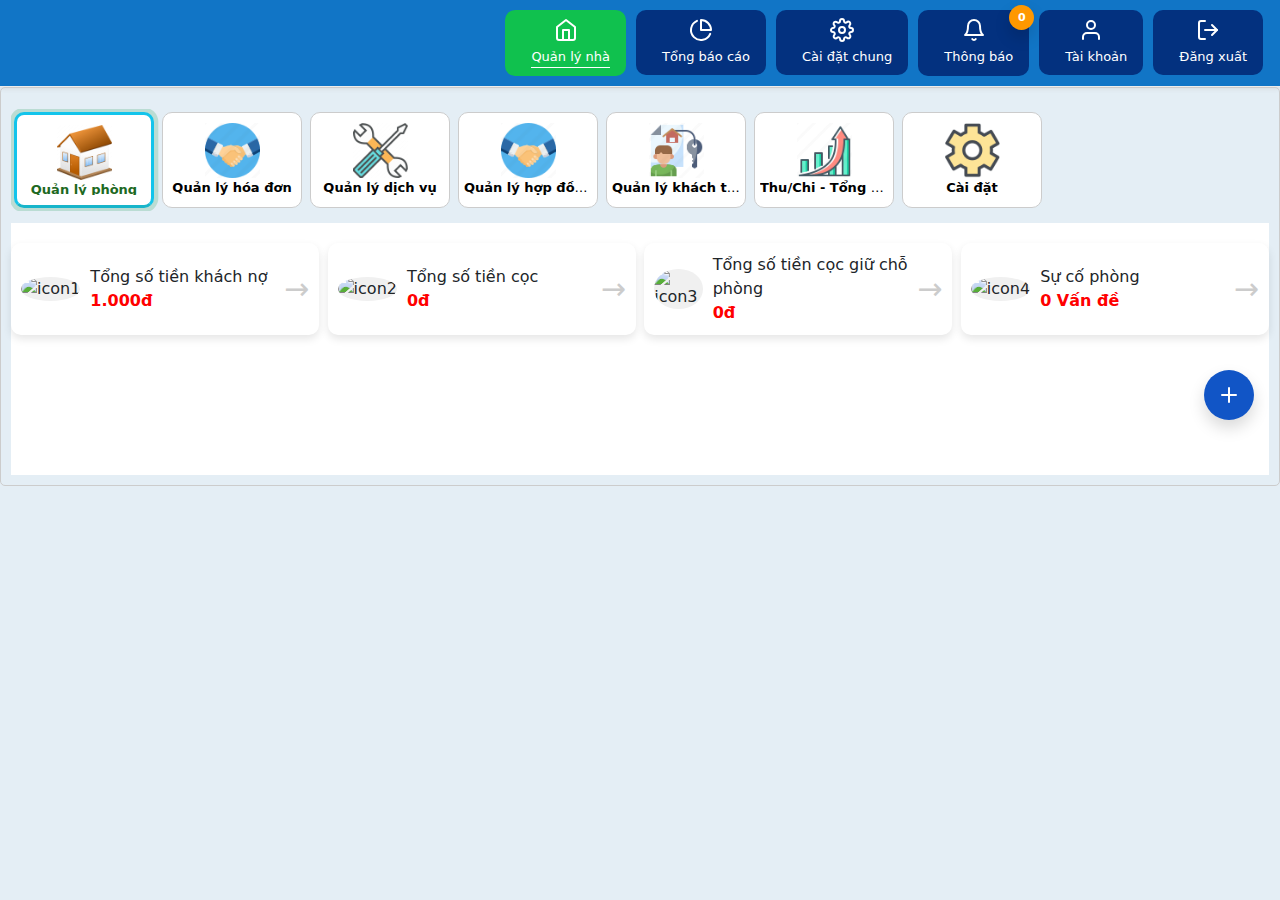
==== commit b653cb8d: "thêm chức năng" ====
--- a/src/html/index.html
+++ b/src/html/index.html
@@ -29,9 +29,12 @@
     <!-- <script src="sweetalert2@11"></script>
     <script src="popper.min.js"></script>
     <script src="bootstrap.min.js"></script> -->
+    <script src="../js/bootstrap.min.js"></script>
     <link href="https://unpkg.com/tabulator-tables@6.3.0/dist/css/tabulator.min.css" rel="stylesheet">
     <script type="text/javascript" src="https://unpkg.com/tabulator-tables@6.3.0/dist/js/tabulator.min.js"></script>
     <link rel="stylesheet" href="https://cdnjs.cloudflare.com/ajax/libs/font-awesome/5.15.4/css/all.min.css">
+    <!-- <link href="https://cdn.jsdelivr.net/npm/bootstrap@5.3.3/dist/css/bootstrap.min.css" rel="stylesheet" integrity="sha384-QWTKZyjpPEjISv5WaRU9OFeRpok6YctnYmDr5pNlyT2bRjXh0JMhjY6hW+ALEwIH" crossorigin="anonymous">
+    <script src="https://cdn.jsdelivr.net/npm/bootstrap@5.3.3/dist/js/bootstrap.bundle.min.js" integrity="sha384-YvpcrYf0tY3lHB60NNkmXc5s9fDVZLESaAA55NDzOxhy9GkcIdslK1eN7N6jIeHz" crossorigin="anonymous"></script> -->
     <!-- cài đặt token CSRF cho các yêu cầu AJAX-->
     <!-- <script type="text/javascript">
         $.ajaxSetup({
@@ -44,7 +47,7 @@
         var __permission_block = JSON.parse(JSON.stringify(null));
 
         let user = JSON.parse(JSON.stringify({ "staff": false, "free": false, "trial": true, "fee": false }));
-
+           
     </script> -->
     <!--chứa thông tin người dùng hiện tại-->
     <!--liên kết với các tệp css-->
@@ -137,6 +140,7 @@
     <!--endHeader-->
 
     <div class="scrollable">
+        
         <!--thanh ba-->
         <div style="min-height: 125px;display: flex;padding: 0px 10px 0px 0px;">
             <!--Thanh ba chính-->
@@ -264,43 +268,54 @@
                     </span>
                 </button>
                 <!-- Lớp phủ mờ -->
-                <div id="overlay" class="overlay" onclick="closeForm()"></div>
-                <div id="addRoomForm" class="form-popup">
-                    <form class="form-container">
-                        <span class="close-btn" onclick="closeForm()">&times;</span>
-                        <h3>Thêm phòng</h3>
-
-                        <!--Thông tin phòng-->
-                        <label for="roomName">Tên phòng</label>
-                        <input type="text" id="roomName" required>
-
-                        <label for="floor">Tầng/dãy </label>
-                        <select id="floor" required>
-                            <option value="Tầng trệt">Tầng trệt</option>
-                            <option value="Tầng một">Tầng một</option>
-                        </select>
-
-                        <label for="area">Diện tích</label>
-                        <input type="number" id="area" required>
-
-                        <label for="rentPrice">Gía thuê (đ)</label>
-                        <input type="number" id="rentPrice" required>
-
-                        <label for="roomType">Loại phòng</label>
-                        <select id="roomType">
-                            <option value="Phòng đơn">Phòng đơn</option>
-                            <option value="Phòng đôi">Phòng đôi</option>
-                            <option value="Phòng gia đình">Phòng gia đình</option>
-                        </select>
-
-                        <label for="desc">Mô tả</label>
-                        <input type="text" id="des">
-
-                        <button type="button" onclick="addRoom()">Thêm phòng</button>
-                    </form>
-                </div>
+                <div id="overlay" class="overlay">
+                    <div id="addRoomForm" class="form-popup">
+                        <form class="form-container">
+                            <span class="close-btn" onclick="closeForm()">&times;</span>
+                            <h3>Thêm phòng</h3>
+    
+                            <!--Thông tin phòng-->
+                            <label for="roomName">Tên phòng</label>
+                            <input type="text" id="roomName" required>
+    
+                            <label for="floor">Tầng/dãy </label>
+                            <select id="floor" required>
+                                <option value="Tầng trệt">Tầng trệt</option>
+                                <option value="Tầng một">Tầng một</option>
+                            </select>
+    
+                            <label for="area">Diện tích</label>
+                            <input type="text" id="area" class = "formattedNumberInput" required>
+    
+                            <label for="rentPrice">Giá thuê (đ)</label>
+                            <input type="text" id="rentPrice" class = "formattedNumberInput" required>
+    
+                            <label for="roomType">Loại phòng</label>
+                            <select id="roomType">
+                                <option value="Phòng đơn">Phòng đơn</option>
+                                <option value="Phòng đôi">Phòng đôi</option>
+                                <option value="Phòng gia đình">Phòng gia đình</option>
+                            </select>
+    
+                            <label for="desc">Mô tả</label>
+                            <input type="text" id="des">
+    
+                            <button type="button" onclick="addRoom()">Thêm phòng</button>
+                        </form>
+                    </div>
+                </div>
+                <!--form xác nhận xóa-->
+                <div id = "deleteConfirmationForm" style = "display: none;">
+                    <div class = "modal-content">
+                        <h4>Xác nhận xóa</h4>
+                        <p>Bạn có chắc chắn muốn xóa phòng này ?</p>
+                        <button id = "confirm-delete" class = "btn btn-danger">Xóa</button>
+                        <button id = "cancel-delete" class = "btn btn-secondary">Hủy</button>
+                    </div>
+                </div>
+                
                 <!--nút lọc-->
-                <div class="d-flex" style="margin-left: 40px;">
+                <!-- <div class="d-flex" style="margin-left: 40px;">
                     <div class="dropdown">
                         <button style="height: 100%" class="btn btn-primary dropdown-toggle" type="button"
                             id="dropdownMenuButton" data-bs-toggle="dropdown" aria-expanded="false">
@@ -360,13 +375,14 @@
                             </li>
                         </ul>
                     </div>
-                </div>
+                </div> -->
             </div>
             <div id="room-table"></div>
         </div>
     </div>
     <script>feather.replace();</script>
     <script src="../js/roomManagement.js"></script>
+    <script src = '../js/common.js'></script>
 </body>
 
 </html>--- a/src/css/common.css
+++ b/src/css/common.css
@@ -8,7 +8,7 @@
 
 body {
   background-color: #e4eef5;
-  font-size: 14px
+  font-size: 16px;
 }
 .scrollable {
   max-height: 100vh; /* Đặt chiều cao cho vùng cuộn */
@@ -17,6 +17,61 @@
   border-radius: 5px; /* Bo tròn các góc */
   padding: 10px; /* Padding bên trong vùng cuộn */
   /* background-color: #f9f9f9; Màu nền cho vùng cuộn */
+}
+.overlay {
+  display: none;
+  position: fixed;
+  top: 0;
+  left: 0;
+  width: 100%;
+  height: 100%;
+  background-color: rgba(0, 0, 0, 0.5); /* Màu nền đen mờ */
+  z-index: 5; /* Đảm bảo nằm dưới form dialog */
+}
+.form-popup {
+  display: none;
+  position: fixed;
+  left: 50%;
+  top: 50%;
+  padding: 20px;
+  border: 1px solid #888;
+  background-color: #fefefe;
+  transform: translate(-50%, -50%);
+  box-shadow: 0 5px 15px rgba(0,0,0,0.3);
+  z-index: 9;
+}
+
+.form-container {
+  display: flex;
+  flex-direction: column;
+  padding: 10px;
+  /* width: 400px; */
+}
+
+.form-container input, select {
+  margin: 5px 0;
+  padding: 8px;
+  width: 100%;
+}
+
+.form-container button {
+  background-color: #4CAF50;
+  color: white;
+  padding: 10px;
+  margin-top: 10px;
+  border: none;
+  cursor: pointer;
+}
+
+.form-container .close-btn {
+  position: absolute;
+    right: 15px;
+    top: 5px;
+    cursor: pointer;
+    font-size: 35px;
+}
+.form-container button:hover {
+  opacity: 0.8;
 }
 
 @media only screen and (max-width: 768px) {
--- a/src/css/room-management.css
+++ b/src/css/room-management.css
@@ -5,7 +5,7 @@
   flex-direction: column;
   justify-content: center;
   background-color: #fff;
-  padding-bottom: 100px;
+  /* padding-bottom: 100px; */
   font-size: 16px;
 }
   .info-items {
@@ -59,59 +59,33 @@
 
 #room-table {
   width: 100%;
-  background-color: aquamarine;
+  /* background-color: aquamarine; */
   margin: 20px;
 }
-.overlay {
-  display: none;
-  position: fixed;
-  top: 0;
-  left: 0;
-  width: 100%;
-  height: 100%;
-  background-color: rgba(0, 0, 0, 0.5); /* Màu nền đen mờ */
-  z-index: 5; /* Đảm bảo nằm dưới form dialog */
+.form-container {
+  width: 400px;
 }
-.form-popup {
+#deleteConfirmationForm {
   display: none;
   position: fixed;
   left: 50%;
   top: 50%;
-  width: 400px;
   padding: 20px;
   border: 1px solid #888;
   background-color: #fefefe;
   transform: translate(-50%, -50%);
   box-shadow: 0 5px 15px rgba(0,0,0,0.3);
-    z-index: 9;
+  z-index: 9;
 }
-.form-container {
+.modal-content {
   display: flex;
   flex-direction: column;
-  padding: 10px;
+  background: white;
+  padding: 20px;
+  border-radius: 5px;
+  width: 300px;
+  text-align: center;
 }
-
-.form-container input, select {
-  margin: 5px 0;
-  padding: 8px;
-  width: 100%;
+#confirm-delete, #cancel-delete{
+  margin: 5px;
 }
-
-.form-container button {
-  background-color: #4CAF50;
-  color: white;
-  padding: 10px;
-  margin-top: 10px;
-  border: none;
-  cursor: pointer;
-}
-.form-container button:hover {
-  opacity: 0.8;
-}
-.form-container .close-btn {
-  position: absolute;
-    right: 15px;
-    top: 5px;
-    cursor: pointer;
-    font-size: 35px;
-}